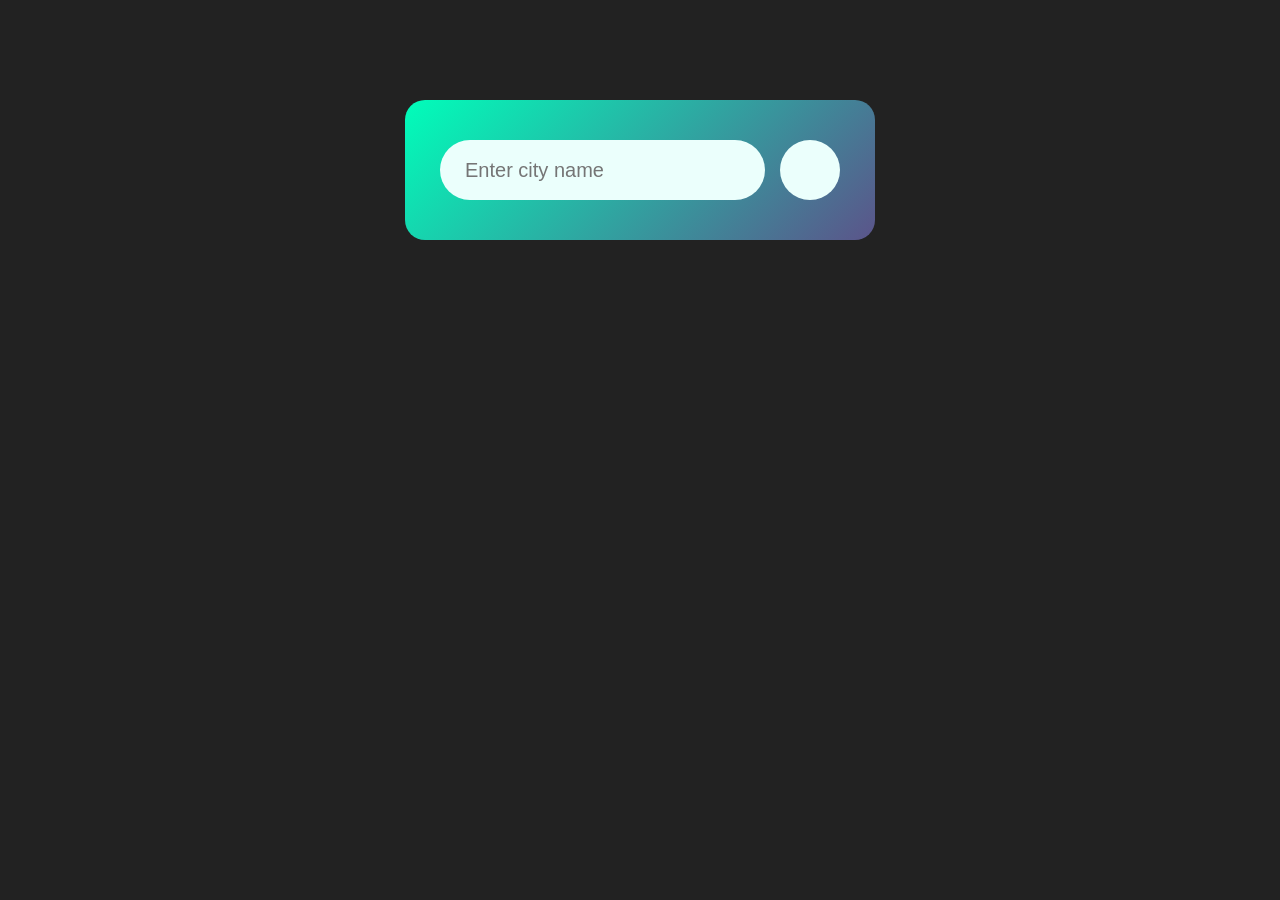
==== index.html @ 5065c556 "Add files via upload" ====
<!DOCTYPE html>
<html lang="en">

<head>
    <meta charset="UTF-8">
    <meta name="viewport" content="width=device-width, initial-scale=1.0">
    <link rel="stylesheet" href="style.css">
    <title>Weather App</title>
</head>

<body>

    <div class="card">
        <div class="search">
            <input type="text" placeholder="Enter city name" spellcheck="false">
            <button><img src="images/search.png" alt=""></button>
        </div>
        <div class="error">
            <p>Invalid city name</p>
        </div>
        <div class="weather">
            <img src="images/rain.png" class="weather-icon">
            <h1 class="temp">22°C</h1>
            <h2 class="city">New Delhi</h2>
            <div class="details">
                <div class="col">
                    <img src="images/humidity.png">
                    <div>
                        <p class="humidity">50%</p>
                        <p>Humidity</p>
                    </div>
                </div>

                <div class="col">
                    <img src="images/wind.png">
                    <div>
                        <p class="wind">15 km/h</p>
                        <p>Wind Speed</p>
                    </div>
                </div>
            </div>
        </div>
    </div>

    <script>
        const apiKey = "56b3dcdde8d9449d2237d34e02556b25";
        const apiUrl = "https://api.openweathermap.org/data/2.5/weather?units=metric&q=";

        const searchbox = document.querySelector(".search input");
        const searchbtn = document.querySelector(".search button");
        const weathericon = document.querySelector(".weather-icon");

        async function checkWeather(city) {
            const response = await fetch(apiUrl + city + `&appid=${apiKey}`);
            if (response.status == 404) {
                document.querySelector(".error").style.display = "block";
                document.querySelector(".weather").style.display = "none";
            }
            else {
                var data = await response.json();
                
                document.querySelector(".city").innerHTML = data.name;
                document.querySelector(".temp").innerHTML = Math.round(data.main.temp) + "°C";
                document.querySelector(".humidity").innerHTML = data.main.humidity + "%";
                document.querySelector(".wind").innerHTML = data.wind.speed + "km/h";

                if (data.weather[0].main == "Clouds") {
                    weathericon.src = "images/clouds.png";
                }
                else if (data.weather[0].main == "Clear") {
                    weathericon.src = "images/clear.png";
                }
                else if (data.weather[0].main == "Rain") {
                    weathericon.src = "images/rain.png";
                }
                else if (data.weather[0].main == "Drizzle") {
                    weathericon.src = "images/drizzle.png";
                }
                else if (data.weather[0].main == "Mist") {
                    weathericon.src = "images/mist.png";
                }
                document.querySelector(".weather").style.display = "block";
                document.querySelector(".error").style.display = "none";
            }

        }
        searchbtn.addEventListener("click", () => {
            checkWeather(searchbox.value);
        });

    </script>
</body>

</html>
---- style.css ----
* {
  margin: 0;
  padding: 0;
  font-family: "Poppins", sans-serif;
  box-sizing: border-box;
}
body {
  background: #222;
}
.card {
  width: 90%;
  max-width: 470px;
  background: linear-gradient(135deg, #00feba, #5b548a);
  color: #fff;
  margin: 100px auto 0;
  border-radius: 20px;
  padding: 40px 35px;
  text-align: center;
}
.search {
  width: 100%;
  display: flex;
  align-items: center;
  justify-content: center;
}
.search input {
  border: 0;
  outline: 0;
  background: #ebfffc;
  color: grey;
  padding: 10px 25px;
  height: 60px;
  border-radius: 33px;
  flex: 1;
  margin-right: 15px;
  font-size: 20px;
}
.search button {
  border: 0;
  outline: 0;
  background: #ebfffc;
  border-radius: 50%;
  width: 60px;
  height: 60px;
  cursor: pointer;
}
.search button img {
  width: 16px;
}
.weather-icon {
  width: 170px;
  margin-top: 30px;
}
.weather h1 {
  font-size: 80px;
  font-weight: 500;
}
.weather h2 {
  font-size: 40px;
  font-weight: 400;
  margin-top: -10px;
}
.details {
  display: flex;
  align-items: center;
  justify-content: space-between;
  padding: 0 20px;
  margin-top: 49px;
}
.col {
  display: flex;
  align-items: center;
  text-align: left;
}
.col img {
  width: 42px;
  margin-right: 10px;
}
.humidity,
.wind {
  font-size: 25px;
  margin-top: -6px;
}
.weather {
  display: none;
}
.error {
  text-align: left;
  margin-left: 10px;
  font-size: 14px;
  margin-top: 10px;
  display: none;
}
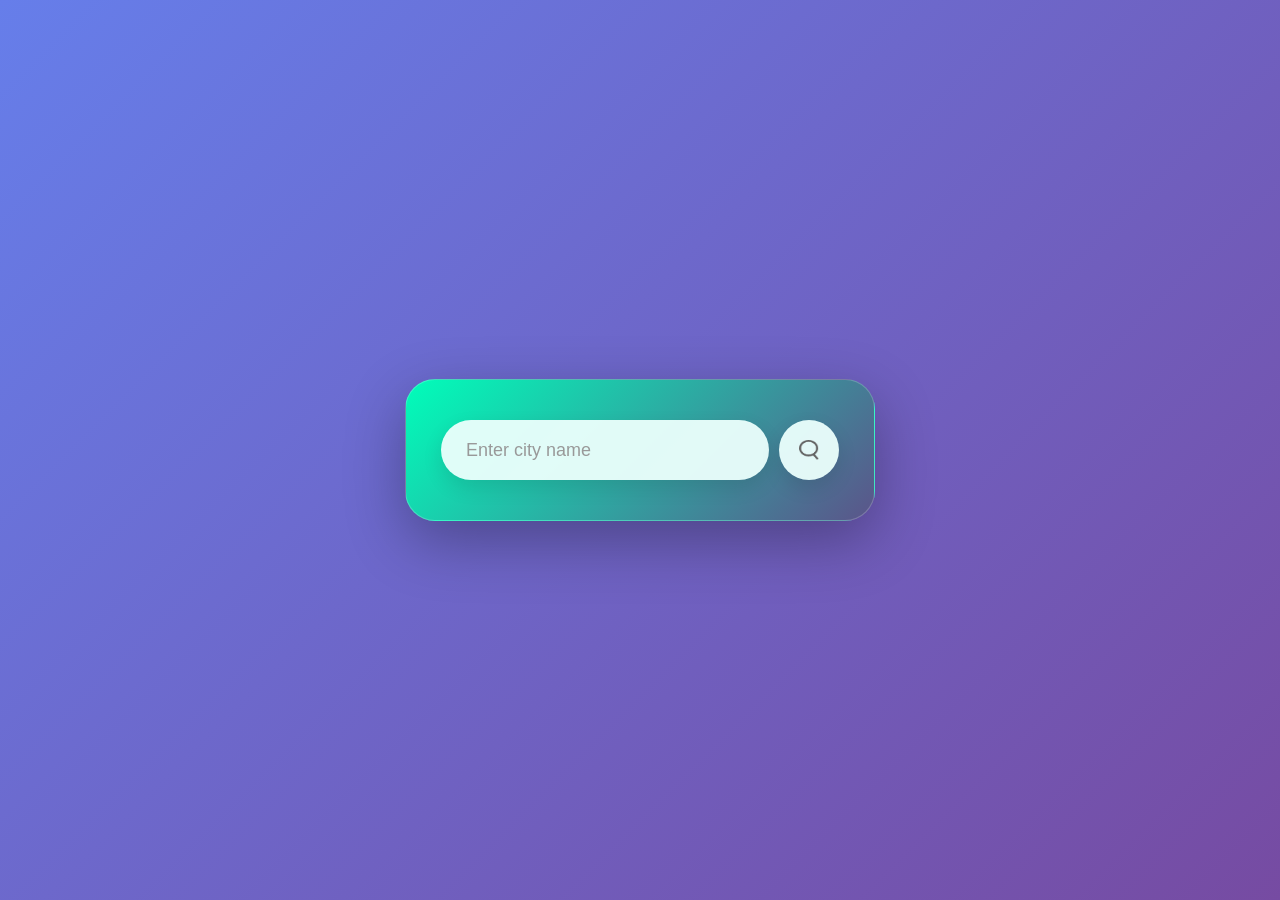
==== commit 2fe51d47: "Add files via upload" ====
--- a/index.html
+++ b/index.html
@@ -13,18 +13,18 @@
     <div class="card">
         <div class="search">
             <input type="text" placeholder="Enter city name" spellcheck="false">
-            <button><img src="images/search.png" alt=""></button>
+            <button type="button" title="Search"><img src="images/search.png" alt=""></button>
         </div>
         <div class="error">
             <p>Invalid city name</p>
         </div>
         <div class="weather">
-            <img src="images/rain.png" class="weather-icon">
+            <img src="images/rain.png" class="weather-icon" title="Weather Icon">
             <h1 class="temp">22°C</h1>
             <h2 class="city">New Delhi</h2>
             <div class="details">
                 <div class="col">
-                    <img src="images/humidity.png">
+                    <img src="images/humidity.png" title="Humidity Icon">
                     <div>
                         <p class="humidity">50%</p>
                         <p>Humidity</p>
@@ -32,7 +32,7 @@
                 </div>
 
                 <div class="col">
-                    <img src="images/wind.png">
+                    <img src="images/wind.png" title="Wind Icon">
                     <div>
                         <p class="wind">15 km/h</p>
                         <p>Wind Speed</p>
--- a/style.css
+++ b/style.css
@@ -4,90 +4,293 @@
   font-family: "Poppins", sans-serif;
   box-sizing: border-box;
 }
+
+@import url("https://fonts.googleapis.com/css2?family=Poppins:wght@300;400;500;600;700&display=swap");
+
 body {
-  background: #222;
-}
+  background: linear-gradient(135deg, #667eea 0%, #764ba2 100%);
+  min-height: 100vh;
+  display: flex;
+  justify-content: center;
+  align-items: center;
+  padding: 20px;
+}
+
 .card {
-  width: 90%;
+  width: 100%;
   max-width: 470px;
-  background: linear-gradient(135deg, #00feba, #5b548a);
+  background: linear-gradient(135deg, #00feba 0%, #5b548a 100%);
   color: #fff;
-  margin: 100px auto 0;
-  border-radius: 20px;
+  border-radius: 30px;
   padding: 40px 35px;
   text-align: center;
+  box-shadow: 0 20px 60px rgba(0, 0, 0, 0.3);
+  -webkit-backdrop-filter: blur(10px);
+  backdrop-filter: blur(10px);
+  border: 1px solid rgba(255, 255, 255, 0.2);
+  transition: transform 0.3s ease, box-shadow 0.3s ease;
+  animation: slideDown 0.6s ease-out;
 }
 .search {
   width: 100%;
   display: flex;
   align-items: center;
   justify-content: center;
-}
+  gap: 10px;
+  animation: fadeIn 0.8s ease-out 0.2s backwards;
+}
+
 .search input {
-  border: 0;
-  outline: 0;
-  background: #ebfffc;
-  color: grey;
-  padding: 10px 25px;
+  border: none;
+  outline: none;
+  background: rgba(235, 255, 252, 0.95);
+  color: #333;
+  padding: 12px 25px;
   height: 60px;
   border-radius: 33px;
   flex: 1;
-  margin-right: 15px;
-  font-size: 20px;
-}
+  font-size: 18px;
+  transition: all 0.3s ease;
+  box-shadow: 0 8px 20px rgba(0, 0, 0, 0.1);
+}
+
+.search input:hover {
+  background: #fff;
+  box-shadow: 0 12px 30px rgba(0, 0, 0, 0.15);
+  transform: translateY(-2px);
+}
+
+.search input:focus {
+  background: #fff;
+  box-shadow: 0 12px 30px rgba(0, 0, 0, 0.2);
+  transform: translateY(-2px);
+}
+
+.search input::placeholder {
+  color: #999;
+}
+
 .search button {
-  border: 0;
-  outline: 0;
-  background: #ebfffc;
+  border: none;
+  outline: none;
+  background: rgba(235, 255, 252, 0.95);
   border-radius: 50%;
   width: 60px;
   height: 60px;
   cursor: pointer;
-}
+  display: flex;
+  align-items: center;
+  justify-content: center;
+  transition: all 0.3s ease;
+  box-shadow: 0 8px 20px rgba(0, 0, 0, 0.1);
+}
+
+.search button:hover {
+  background: #fff;
+  transform: scale(1.1);
+  box-shadow: 0 12px 30px rgba(0, 0, 0, 0.2);
+}
+
+.search button:active {
+  transform: scale(0.95);
+}
+
 .search button img {
-  width: 16px;
+  width: 20px;
+  height: 20px;
 }
 .weather-icon {
   width: 170px;
   margin-top: 30px;
-}
+  filter: drop-shadow(0 10px 20px rgba(0, 0, 0, 0.2));
+  animation: float 3s ease-in-out infinite;
+}
+
+.weather {
+  display: none;
+  animation: fadeIn 0.6s ease-out;
+}
+
 .weather h1 {
   font-size: 80px;
-  font-weight: 500;
-}
+  font-weight: 600;
+  margin: 20px 0 0 0;
+  text-shadow: 0 5px 15px rgba(0, 0, 0, 0.2);
+  letter-spacing: -2px;
+}
+
 .weather h2 {
   font-size: 40px;
   font-weight: 400;
-  margin-top: -10px;
-}
+  margin: -5px 0 0 0;
+  opacity: 0.95;
+}
+
 .details {
   display: flex;
   align-items: center;
-  justify-content: space-between;
-  padding: 0 20px;
-  margin-top: 49px;
-}
+  justify-content: space-around;
+  padding: 20px;
+  margin-top: 40px;
+  background: rgba(255, 255, 255, 0.15);
+  border-radius: 20px;
+  -webkit-backdrop-filter: blur(10px);
+  backdrop-filter: blur(10px);
+  border: 1px solid rgba(255, 255, 255, 0.2);
+}
+
 .col {
   display: flex;
   align-items: center;
   text-align: left;
-}
+  gap: 12px;
+  transition: transform 0.3s ease;
+}
+
+.col:hover {
+  transform: translateY(-3px);
+}
+
 .col img {
-  width: 42px;
-  margin-right: 10px;
-}
+  width: 50px;
+  height: 50px;
+  background: rgba(255, 255, 255, 0.2);
+  padding: 8px;
+  border-radius: 12px;
+  transition: all 0.3s ease;
+}
+
+.col:hover img {
+  background: rgba(255, 255, 255, 0.3);
+  transform: scale(1.1);
+}
+
 .humidity,
 .wind {
-  font-size: 25px;
-  margin-top: -6px;
-}
-.weather {
+  font-size: 24px;
+  font-weight: 600;
+  margin: 4px 0 -4px 0;
+}
+
+.col p:last-child {
+  font-size: 13px;
+  opacity: 0.85;
+  font-weight: 300;
+}
+.error {
+  text-align: center;
   display: none;
-}
-.error {
-  text-align: left;
-  margin-left: 10px;
-  font-size: 14px;
-  margin-top: 10px;
-  display: none;
-}
+  font-size: 16px;
+  color: #fff;
+  background: rgba(255, 67, 67, 0.2);
+  padding: 15px 20px;
+  border-radius: 15px;
+  margin-top: 15px;
+  border-left: 4px solid #ff4343;
+  animation: shake 0.5s ease-in-out, fadeIn 0.4s ease-out;
+}
+
+.error p {
+  margin: 0;
+  font-weight: 500;
+}
+
+/* Animations */
+@keyframes slideDown {
+  from {
+    opacity: 0;
+    transform: translateY(-30px);
+  }
+  to {
+    opacity: 1;
+    transform: translateY(0);
+  }
+}
+
+@keyframes fadeIn {
+  from {
+    opacity: 0;
+  }
+  to {
+    opacity: 1;
+  }
+}
+
+@keyframes float {
+  0%, 100% {
+    transform: translateY(0px);
+  }
+  50% {
+    transform: translateY(-10px);
+  }
+}
+
+@keyframes shake {
+  0%, 100% {
+    transform: translateX(0);
+  }
+  25% {
+    transform: translateX(-10px);
+  }
+  75% {
+    transform: translateX(10px);
+  }
+}
+
+/* Responsive Design */
+@media (max-width: 600px) {
+  .card {
+    padding: 30px 20px;
+  }
+
+  .weather h1 {
+    font-size: 60px;
+  }
+
+  .weather h2 {
+    font-size: 30px;
+  }
+
+  .details {
+    flex-direction: column;
+    gap: 20px;
+  }
+
+  .col {
+    width: 100%;
+    justify-content: flex-start;
+  }
+
+  .search input {
+    font-size: 16px;
+    padding: 10px 20px;
+  }
+
+  .humidity,
+  .wind {
+    font-size: 20px;
+  }
+}
+
+/* Smooth scrolling */
+html {
+  scroll-behavior: smooth;
+}
+
+/* Custom scrollbar */
+::-webkit-scrollbar {
+  width: 8px;
+}
+
+::-webkit-scrollbar-track {
+  background: rgba(0, 0, 0, 0.1);
+}
+
+::-webkit-scrollbar-thumb {
+  background: rgba(0, 254, 186, 0.5);
+  border-radius: 4px;
+}
+
+::-webkit-scrollbar-thumb:hover {
+  background: rgba(0, 254, 186, 0.8);
+}
